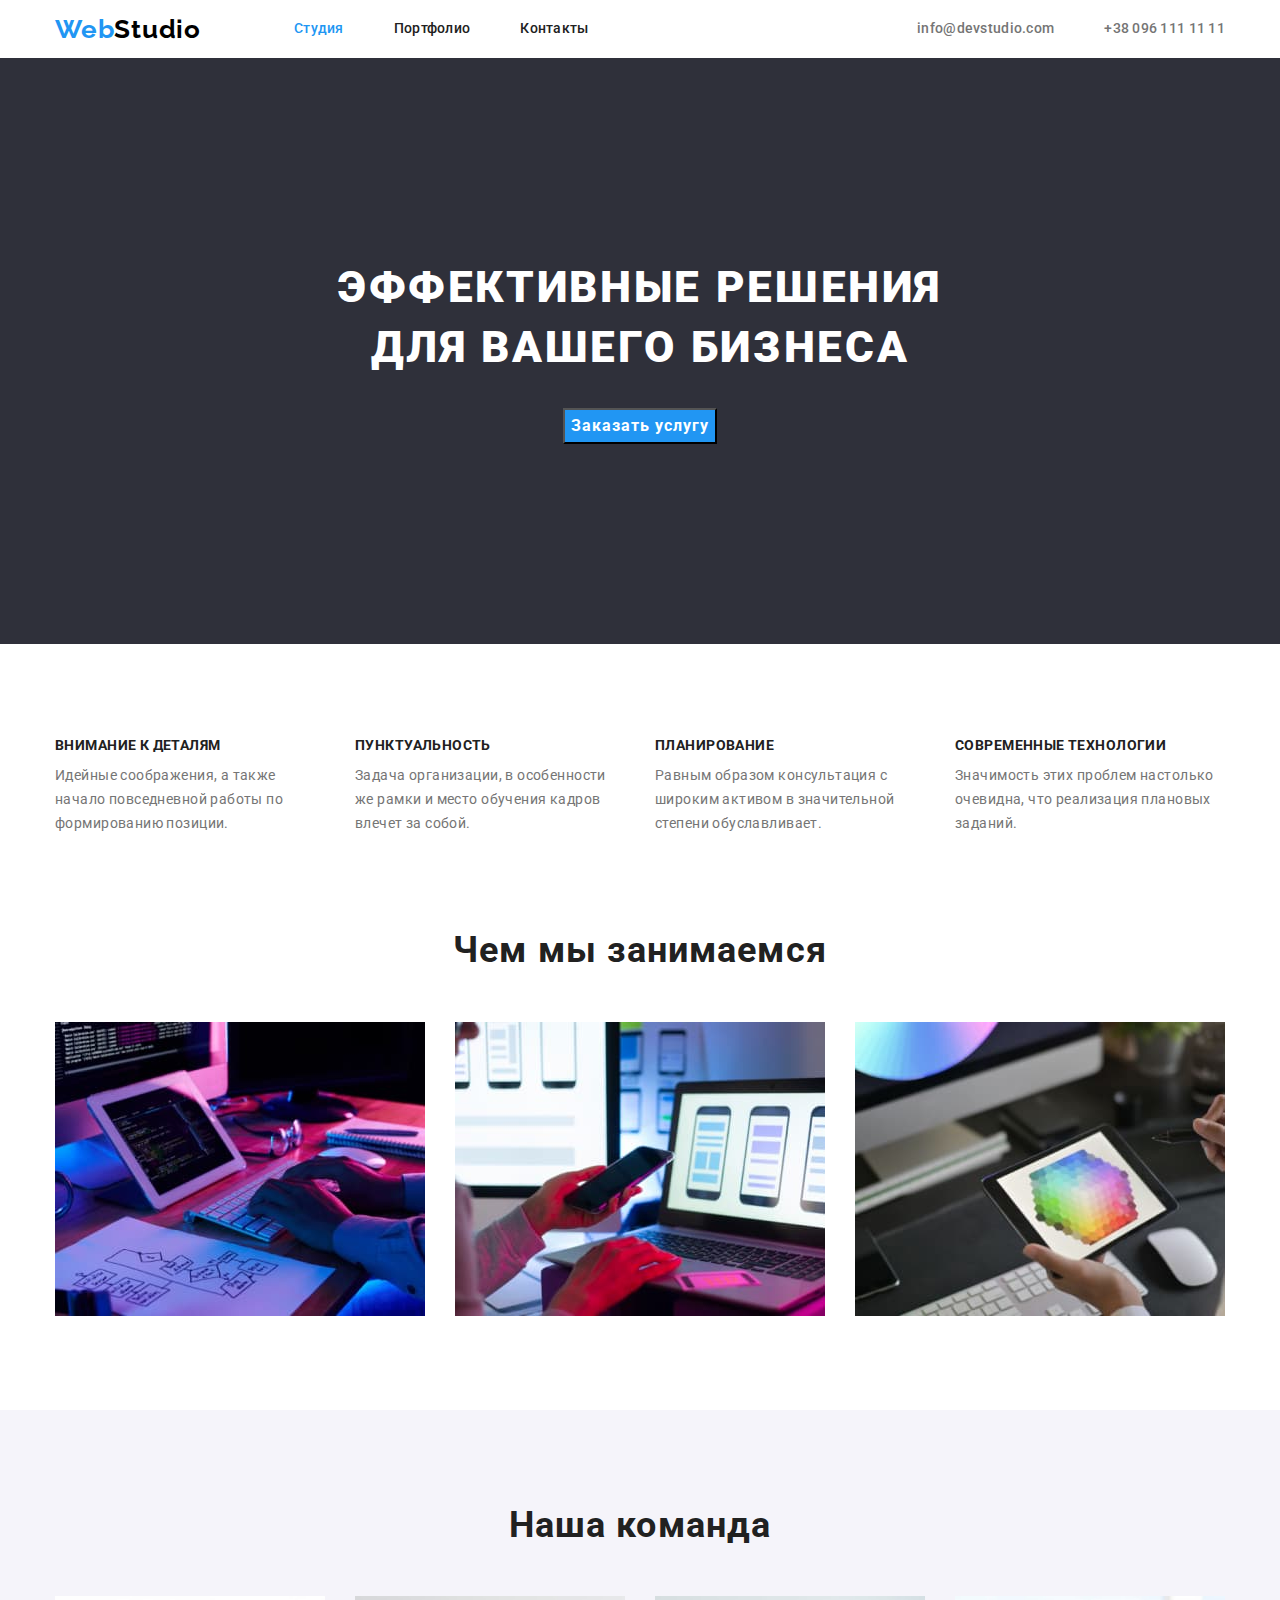
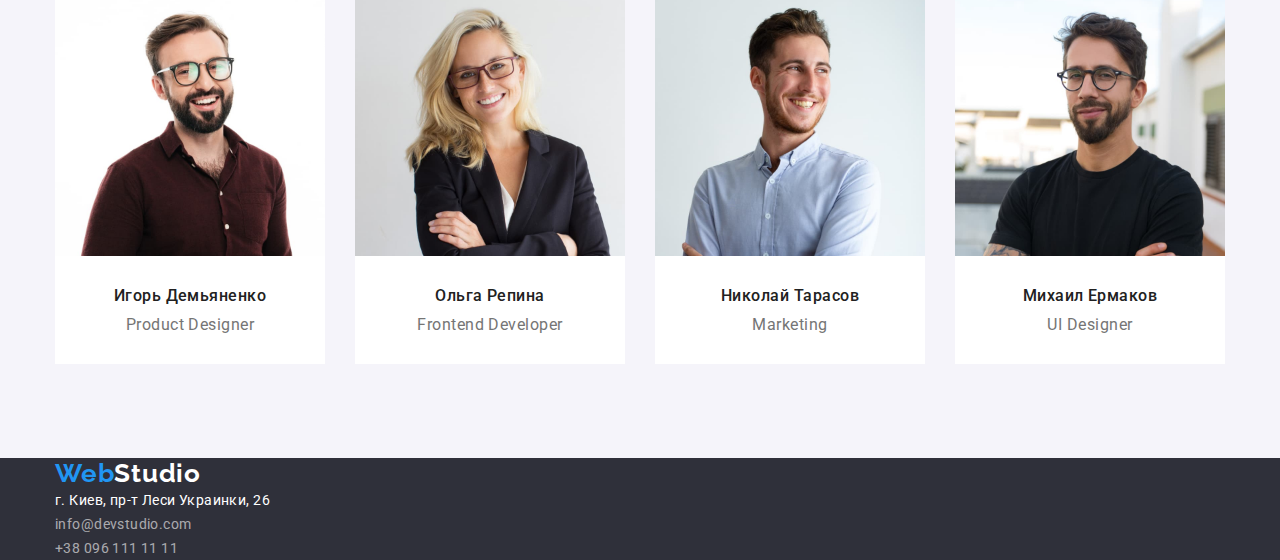
==== index.html @ 19ba5fe2 "добавляет блочную модель и флексбоксы" ====
<!DOCTYPE html>
<html lang="ru">
<head>
    <meta charset="UTF-8">
    <meta http-equiv="X-UA-Compatible" content="IE=edge">
    <meta name="viewport" content="width=device-width, initial-scale=1.0">
    <title>Студия</title>
    <link href="https://fonts.googleapis.com/css2?family=Raleway:wght@700&family=Roboto:wght@400;500;700;900&display=swap"
          rel="stylesheet">
    <link rel="stylesheet" href="https://cdnjs.cloudflare.com/ajax/libs/modern-normalize/1.0.0/modern-normalize.min.css">   
    <link rel="stylesheet" href="css/styles.css">
</head>
<body>
    <!--Site header -->
    <header class="page-header">
        <div class="container main-page">
            <nav class="header-nav">
                <a href="" class="logo">Web<span class="logo-studio">Studio</span></a>

                <ul class="site-nav list">
                    <li class="item"><a href="" class="link current">Студия</a></li>
                    <li class="item"><a href="./portfolio.html" class="link">Портфолио</a></li>
                    <li class="item"><a href="" class="link">Контакты</a></li>
                </ul>
            </nav>

                <ul class="auth list">
                    <li class="item"><a href="" class="auth-link">info@devstudio.com</a></li>
                    <li class="item"><a href="" class="auth-link">+38 096 111 11 11</a></li>
                </ul>
        </div>
    </header>

    <main>
        <!--Hero-->
        <section class="hero">
            <div class="section-hero">
                <h1 class="title">Эффективные решения <br />для вашего бизнеса</h1>
                <button type="button" class="button">Заказать услугу</button>
            </div>
        </section>
        <!--features-->
        <section class="section">
            <div class="container ">
                <ul class="feature list">
                    <li class="item">
                        <h3 class="section-title">Внимание к деталям</h3>
                        <p class="section-text">
                            Идейные соображения, а также
                            начало повседневной работы по
                            формированию позиции.
                        </p>
                    </li>
                    <li class="item">
                        <h3 class="section-title">Пунктуальность</h3>
                        <p class="section-text">
                            Задача организации, в особенности
                            же рамки и место обучения кадров
                            влечет за собой.
                        </p>
                    </li>
                    <li class="item">
                        <h3 class="section-title">Планирование</h3>
                        <p class="section-text">
                            Равным образом консультация с
                            широким активом в значительной
                            степени обуславливает.
                        </p>
                    </li>
                    <li class="item">
                        <h3 class="section-title">Современные технологии</h3>
                        <p class="section-text">
                            Значимость этих проблем настолько
                            очевидна, что реализация плановых
                            заданий.
                        </p>
                    </li>
                </ul>
            </div>
        </section>
        <!--Activities-->
        <section class="section no-padding">
            <div class="container">
                <h2 class="heading">Чем мы занимаемся</h2>

                <ul class="img list">
                    <li class="item"><img src="./images/workspace.jpg" alt="рабочее место" width="370"></li>
                    <li class="item"><img src="./images/computer.jpg" alt="компьютер" width="370"></li>
                    <li class="item"><img src="./images/tablet.jpg" alt="планшет" width="370"></li>
                </ul>
            </div>
        </section>
        <!--Team-->
        <section class="section team">
            <div class="container">
                <h2 class="caption">Наша команда</h2>

                <ul class="caption-content list">
                    <li class="item">
                        <div class="card-thumb">
                            <img class="no-gap" src="./images/igor.jpg" alt="igor" width="270">
                        </div>
                        <div class="card-content">
                            <h3 class="caption-title">Игорь Демьяненко</h3>
                            <p class="caption-text">Product Designer</p>
                        </div>
                    </li>
                    <li class="item">
                        <div class="card-thumb">
                            <img src="./images/olga.jpg" alt="olga" width="270">
                        </div>
                        <div class="card-content">
                            <h3 class="caption-title">Ольга Репина</h3>
                            <p class="caption-text">Frontend Developer</p>
                        </div>
                    </li>
                    <li class="item">
                        <div class="card-thumb">
                            <img src="./images/nickolas.jpg" alt="nickolas" width="270">
                        </div>
                        <div class="card-content">
                            <h3 class="caption-title">Николай Тарасов</h3>
                            <p class="caption-text">Marketing</p>
                        </div>
                    </li>
                    <li class="item">
                        <div class="card-thumb">
                            <img src="./images/michael.jpg" alt="michael" width="270">
                        </div>
                        <div class="card-content">
                            <h3 class="caption-title">Михаил Ермаков</h3>
                            <p class="caption-text">UI Designer</p>
                        </div>
                    </li>
                </ul>
            </div>
        </section>

    </main>
    <!--footer-->
    <footer class="footer">
        <div class="container">
            <a href="" class="footer-logo">Web<span class="footer-studio">Studio</span> </a>

            <address>
                <ul class="address list">
                    <li class="address-link">г. Киев, пр-т Леси Украинки, 26</li>
                    <li><a href="" class="footer-link">info@devstudio.com</a></li>
                    <li><a href="" class="footer-link">+38 096 111 11 11</a></li>
                </ul>
            </address>
        </div>
    </footer>

</body>
</html>
---- css/styles.css ----
:root {
  --primary-text-colour: #757575;
  --title-text-colour: #212121;
  --accent-text-colour: #2196f3;
  --primary-white-colour: #fff;
  --background-secondary-color: #2f303a;
  --background-grey-color: #f5f4fa;
}

body {
  background-color: var(--primary-white-colour);
  color: var(--primary-text-colour);
  font-family: Roboto, sans-serif;
}

.list {
  list-style: none;
  padding: 0;
  margin: 0;
}

/* Site header */

.container {
  width: 1200px;
  padding-left: 15px;
  padding-right: 15px;
  margin: 0 auto;
}

.main-page,
.header-nav {
  display: flex;
  align-items: center;  
}

 

.logo,
.footer-logo {
  color: var(--accent-text-colour);
  font-family: Raleway, sans-serif;
  font-weight: 700;
  font-size: 26px;
  line-height: 1.19;
  letter-spacing: 0.03em;
  text-decoration: none;
}

.logo-studio {
  color: #000000;
}

.site-nav {
  display: flex;
  margin-left: 93px;
}

.site-nav .item + .item {
  margin-left: 50px;
}

.link {
  display: block;
  padding-top: 21px;
  padding-bottom: 21px;
  
  color: var(--title-text-colour);
  font-weight: 500;
  font-size: 14px;
  line-height: 1.14;
  letter-spacing: 0.02em;
  text-decoration: none;
}

.link:hover,
.link:focus {
  color: var(--accent-text-colour);
}

.link.current {
  color: var(--accent-text-colour);
}

.auth  {
   display: flex;
   margin-left: auto;
}

.auth .item + .item {
  margin-left: 50px;
}

.auth-link {
  display: block;
  padding-top: 21px;
  padding-bottom: 21px;
  
  color: var(--primary-text-colour);
  font-weight: 500;
  font-size: 14px;
  line-height: 1.14;
  letter-spacing: 0.02em;
  text-decoration: none;
}

.auth-link:hover,
.auth-link:focus {
  color: var(--accent-text-colour);
}

/* Hero */

.hero {
  background-color: var(--background-secondary-color);
  text-align: center;
}

.section-hero {
  padding-top: 200px;
  padding-bottom: 200px;
}

.title {
  margin-top: 0;
  margin-bottom: 30px;

  color: var(--primary-white-colour);
  font-weight: 900;
  font-size: 44px;
  line-height: 1.36;
  letter-spacing: 0.06em;
  text-transform: uppercase;
}

.button {
  background-color: var(--accent-text-colour);
  color: var(--primary-white-colour);

  font-weight: 700;
  font-size: 16px;
  line-height: 1.88;
  letter-spacing: 0.06em;
  cursor: pointer;
}

/* features */

.section {
  padding-top: 94px;
  padding-bottom: 94px;
}

.section.no-padding {
  padding-top: 0;
  padding-bottom: 94px;
}

.feature {
  display: flex;
}

.feature .item + .item {
  margin-left: 30px;
}

.feature .item {
  width: 270px;
}

.section-title {
  margin-top: 0;
  margin-bottom: 10px;

  color: var(--title-text-colour);
  font-weight: 700;
  font-size: 14px;
  line-height: 1.14;
  letter-spacing: 0.03em;
  text-transform: uppercase;
}

.section-text {
  margin-top: 0;
  margin-bottom: 0;

  font-weight: 400;
  font-size: 14px;
  line-height: 1.71;
  letter-spacing: 0.03em;
}

/* Activities */

.heading {
  margin-top: 0;
  margin-bottom: 50px;

  color: var(--title-text-colour);
  font-weight: 700;
  font-size: 36px;
  line-height: 1.17;
  text-align: center;
  letter-spacing: 0.03em;
}

.img  {
  display: flex;

  margin-top: 0;
  margin-bottom: 0;
}

.img .item + .item {
  margin-left: 30px;
}


/* Team */

.team {
  background: var(--background-grey-color);  
}

.caption {
  margin-top: 0;
  margin-bottom: 50px;

  color: var(--title-text-colour);
  font-weight: 700;
  font-size: 36px;
  line-height: 1.17;
  text-align: center;
  letter-spacing: 0.03em;
}

.caption-content {
  display: flex; 
}

.caption-content .item + .item {
  margin-left: 30px;
}

img {
  display: block;
  max-width: 100%;
  height: auto;
}

.card-content {
  background-color: var(--primary-white-colour);
  text-align: center;
  padding-top: 30px;
  padding-bottom: 30px;
}

.caption-title {
  margin-top: 0;
  margin-bottom: 10px;

  color: var(--title-text-colour);
  font-weight: 500;
  font-size: 16px;
  line-height: 1.19;
  letter-spacing: 0.03em;
}

.caption-text {
  margin-bottom: 0;
  margin-top: 0;

  font-weight: 400;
  font-size: 16px;
  line-height: 1.19;
  letter-spacing: 0.03em;
}

/* footer */
.footer {
  background-color: var(--background-secondary-color);
}

.footer-studio {
  color: var(--primary-white-colour);
}

.address-link {
  color: var(--primary-white-colour);
  font-style: normal;
  font-weight: 400;
  font-size: 14px;
  line-height: 1.71;
  letter-spacing: 0.03em;
}

.footer-link {
  color: rgba(255, 255, 255, 0.6);
  font-style: normal;
  font-weight: 400;
  font-size: 14px;
  line-height: 1.71;
  letter-spacing: 0.03em;
  text-decoration: none;
}

.footer-link:hover,
.footer-link:focus {
  color: var(--accent-text-colour);
}

/* portfolio */

/* portfolio button */

.btn {
  display: flex;
  justify-content: center;
  margin-bottom: 34px;
}

.btn .item + .item {
  margin-left: 8px;
}

.btn-link {
  
  border-radius: 4px;
  padding: 6px 22px;

  background-color: #f5f4fa;
  color: var(--title-text-colour);
  font-weight: 500;
  font-size: 16px;
  line-height: 1.63;
  letter-spacing: 0.03em;
  cursor: pointer;
}

.btn-link:hover,
.btn-link:focus {
  background-color: var(--accent-text-colour);
  color: var(--primary-white-colour);
}

/* portfolio img  */

.portfolio-ection {
  display: flex;
  flex-wrap: wrap;
  
  margin-left: -30px;
  margin-bottom: -30px;  
}
 
.portfolio-ection .item {
  flex-basis: calc(100% / 3 - 90px);

  margin-left: 30px;
  margin-bottom: 30px;    
}

.portfolio-title {
  color: var(--title-text-colour);
  font-weight: 700;
  font-size: 18px;
  line-height: 2;
  letter-spacing: 0.06em;
}

.portfolio-text {
  font-weight: 400;
  font-size: 16px;
  line-height: 1.88;
  letter-spacing: 0.03em;
}
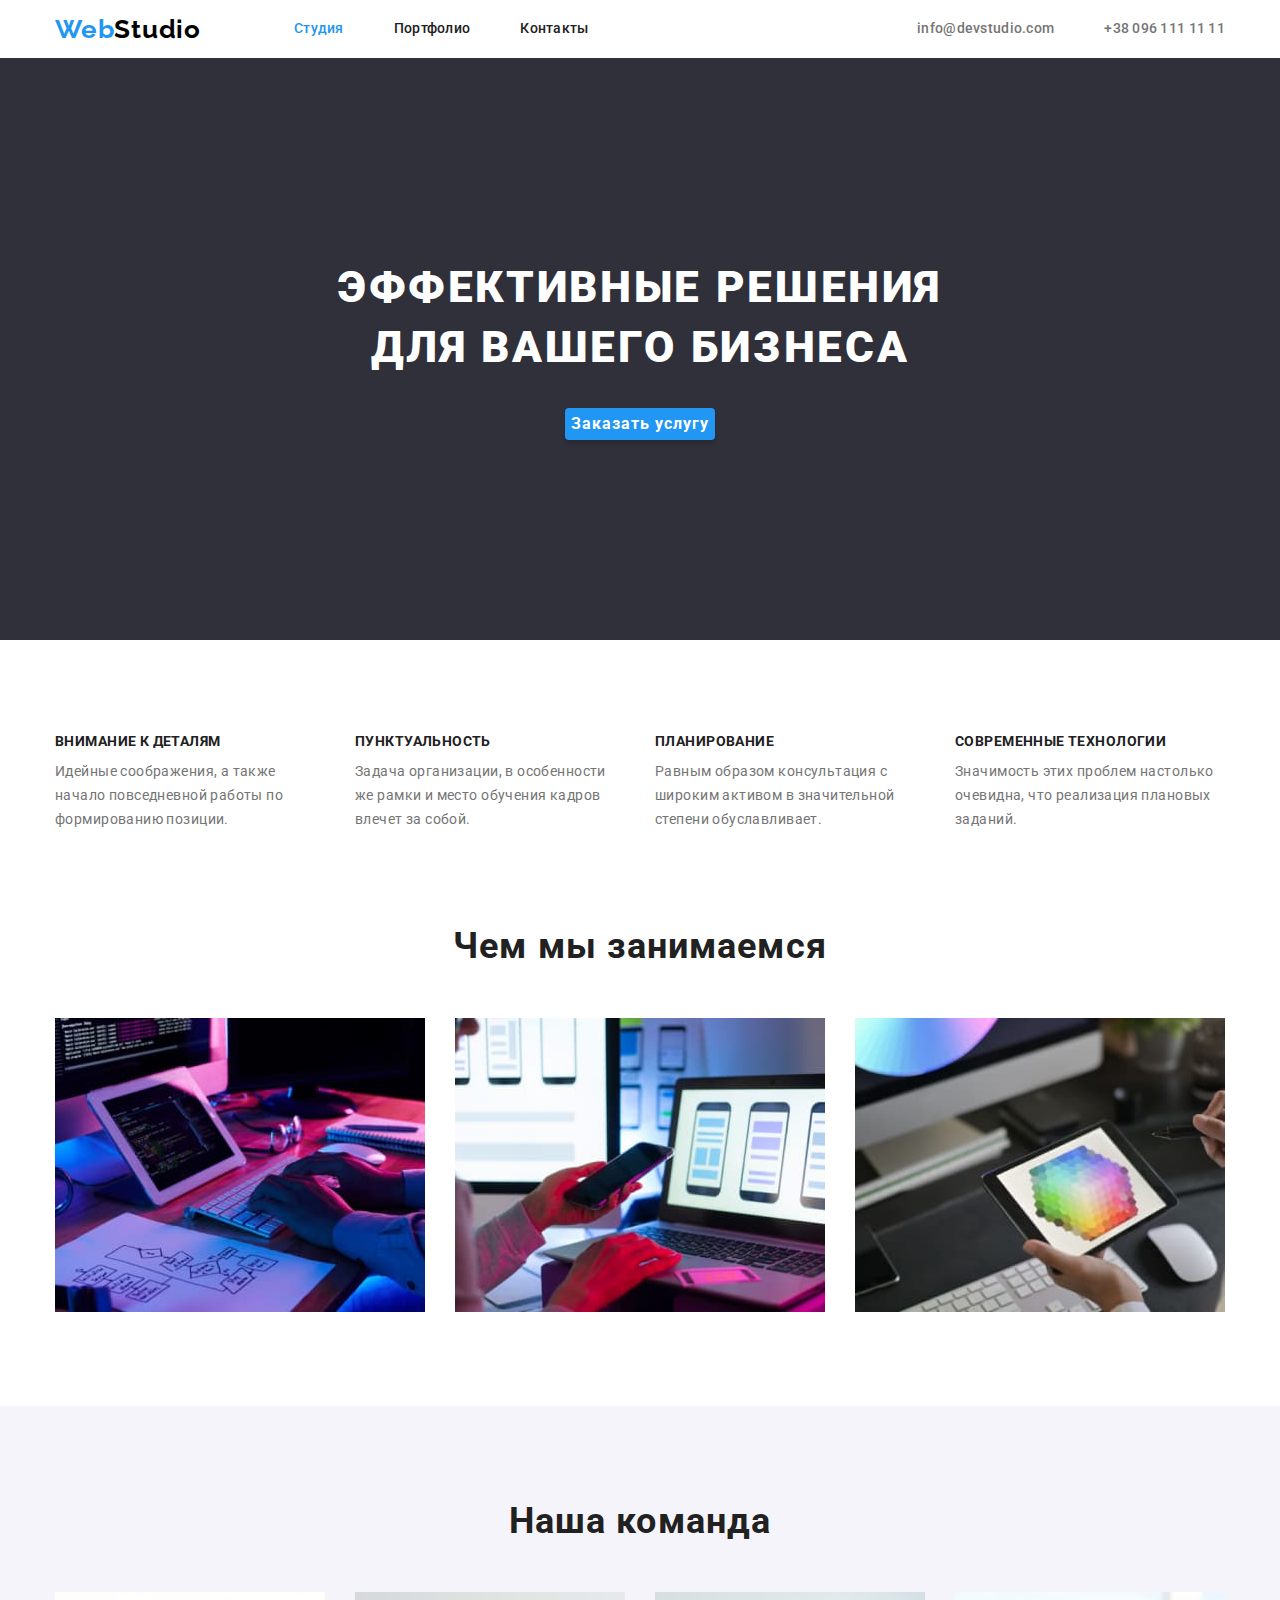
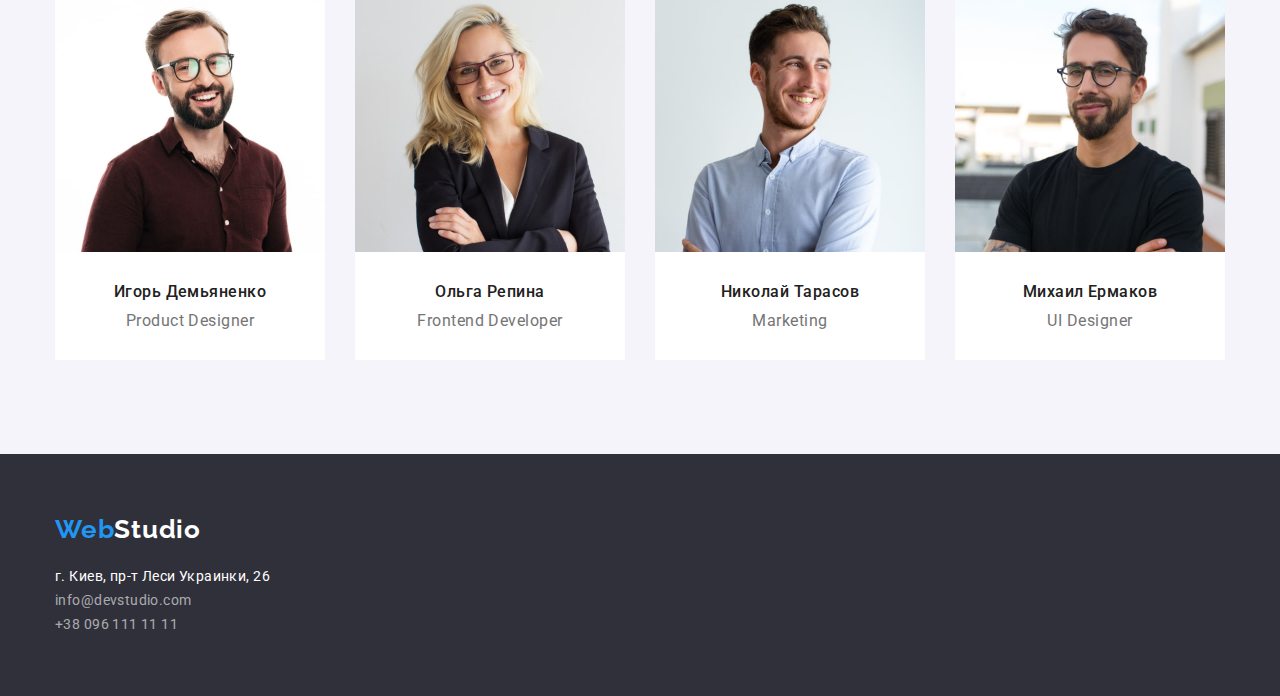
==== commit 2d09a4b3: "добавляет изменения в hero" ====
--- a/index.html
+++ b/index.html
@@ -35,7 +35,7 @@
         <!--Hero-->
         <section class="hero">
             <div class="section-hero">
-                <h1 class="title">Эффективные решения <br />для вашего бизнеса</h1>
+                <h1 class="title">Эффективные решения для вашего бизнеса</h1>
                 <button type="button" class="button">Заказать услугу</button>
             </div>
         </section>
--- a/css/styles.css
+++ b/css/styles.css
@@ -13,6 +13,10 @@
   font-family: Roboto, sans-serif;
 }
 
+img {
+  display: block;
+}
+
 .list {
   list-style: none;
   padding: 0;
@@ -31,10 +35,8 @@
 .main-page,
 .header-nav {
   display: flex;
-  align-items: center;  
-}
-
- 
+  align-items: center;
+}
 
 .logo,
 .footer-logo {
@@ -64,7 +66,7 @@
   display: block;
   padding-top: 21px;
   padding-bottom: 21px;
-  
+
   color: var(--title-text-colour);
   font-weight: 500;
   font-size: 14px;
@@ -82,9 +84,9 @@
   color: var(--accent-text-colour);
 }
 
-.auth  {
-   display: flex;
-   margin-left: auto;
+.auth {
+  display: flex;
+  margin-left: auto;
 }
 
 .auth .item + .item {
@@ -95,7 +97,7 @@
   display: block;
   padding-top: 21px;
   padding-bottom: 21px;
-  
+
   color: var(--primary-text-colour);
   font-weight: 500;
   font-size: 14px;
@@ -122,8 +124,8 @@
 }
 
 .title {
-  margin-top: 0;
-  margin-bottom: 30px;
+  width: 696px;
+  margin: 0 auto;
 
   color: var(--primary-white-colour);
   font-weight: 900;
@@ -134,8 +136,13 @@
 }
 
 .button {
+  border: none;
+  margin-top: 30px;
+
   background-color: var(--accent-text-colour);
   color: var(--primary-white-colour);
+  box-shadow: 0px 4px 4px rgba(0, 0, 0, 0.15);
+  border-radius: 4px;
 
   font-weight: 700;
   font-size: 16px;
@@ -204,22 +211,18 @@
   letter-spacing: 0.03em;
 }
 
-.img  {
-  display: flex;
-
-  margin-top: 0;
-  margin-bottom: 0;
+.img {
+  display: flex;
 }
 
 .img .item + .item {
   margin-left: 30px;
 }
 
-
 /* Team */
 
 .team {
-  background: var(--background-grey-color);  
+  background: var(--background-grey-color);
 }
 
 .caption {
@@ -235,17 +238,11 @@
 }
 
 .caption-content {
-  display: flex; 
+  display: flex;
 }
 
 .caption-content .item + .item {
   margin-left: 30px;
-}
-
-img {
-  display: block;
-  max-width: 100%;
-  height: auto;
 }
 
 .card-content {
@@ -279,10 +276,16 @@
 /* footer */
 .footer {
   background-color: var(--background-secondary-color);
+  padding-top: 60px;
+  padding-bottom: 60px;
 }
 
 .footer-studio {
   color: var(--primary-white-colour);
+}
+
+.address {
+  margin-top: 20px;
 }
 
 .address-link {
@@ -295,6 +298,8 @@
 }
 
 .footer-link {
+  margin-top: 9px;
+
   color: rgba(255, 255, 255, 0.6);
   font-style: normal;
   font-weight: 400;
@@ -311,6 +316,14 @@
 
 /* portfolio */
 
+/* site header */
+
+.portfolio-heder {
+  border-bottom-width: 1px;
+  border-bottom-style: solid;
+  border-bottom-color: #ececec;
+}
+
 /* portfolio button */
 
 .btn {
@@ -324,7 +337,7 @@
 }
 
 .btn-link {
-  
+  border: 1px solid #eeeeee;
   border-radius: 4px;
   padding: 6px 22px;
 
@@ -341,6 +354,8 @@
 .btn-link:focus {
   background-color: var(--accent-text-colour);
   color: var(--primary-white-colour);
+  border: 1px solid #eeeeee;
+  border-radius: 4px;
 }
 
 /* portfolio img  */
@@ -348,19 +363,27 @@
 .portfolio-ection {
   display: flex;
   flex-wrap: wrap;
-  
+
   margin-left: -30px;
-  margin-bottom: -30px;  
-}
- 
+  margin-bottom: -30px;
+}
+
 .portfolio-ection .item {
   flex-basis: calc(100% / 3 - 90px);
 
   margin-left: 30px;
-  margin-bottom: 30px;    
+  margin-bottom: 30px;
+}
+
+.portfolio-content {
+  border: 1px solid #eee;
+  padding: 24px 20px;
 }
 
 .portfolio-title {
+  margin-top: 0;
+  margin-bottom: 4px;
+
   color: var(--title-text-colour);
   font-weight: 700;
   font-size: 18px;
@@ -369,6 +392,7 @@
 }
 
 .portfolio-text {
+  margin: 0;
   font-weight: 400;
   font-size: 16px;
   line-height: 1.88;
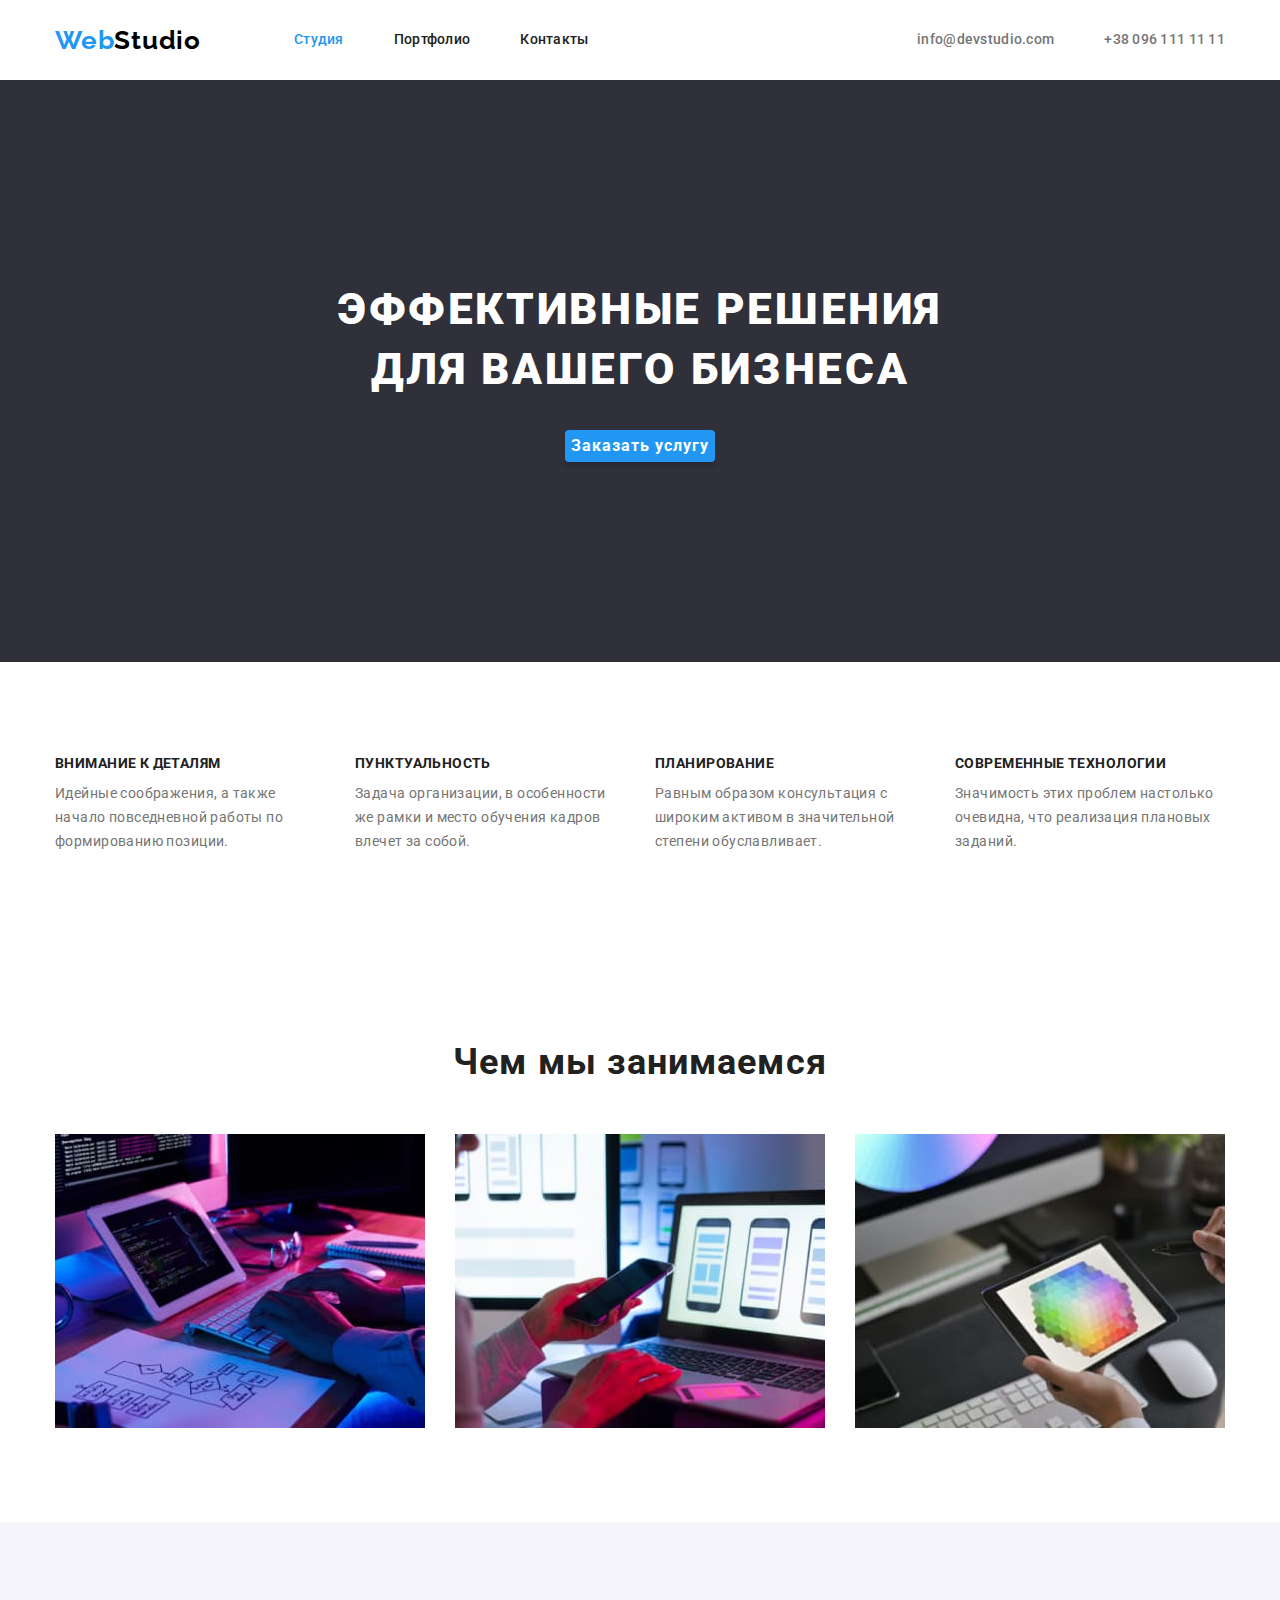
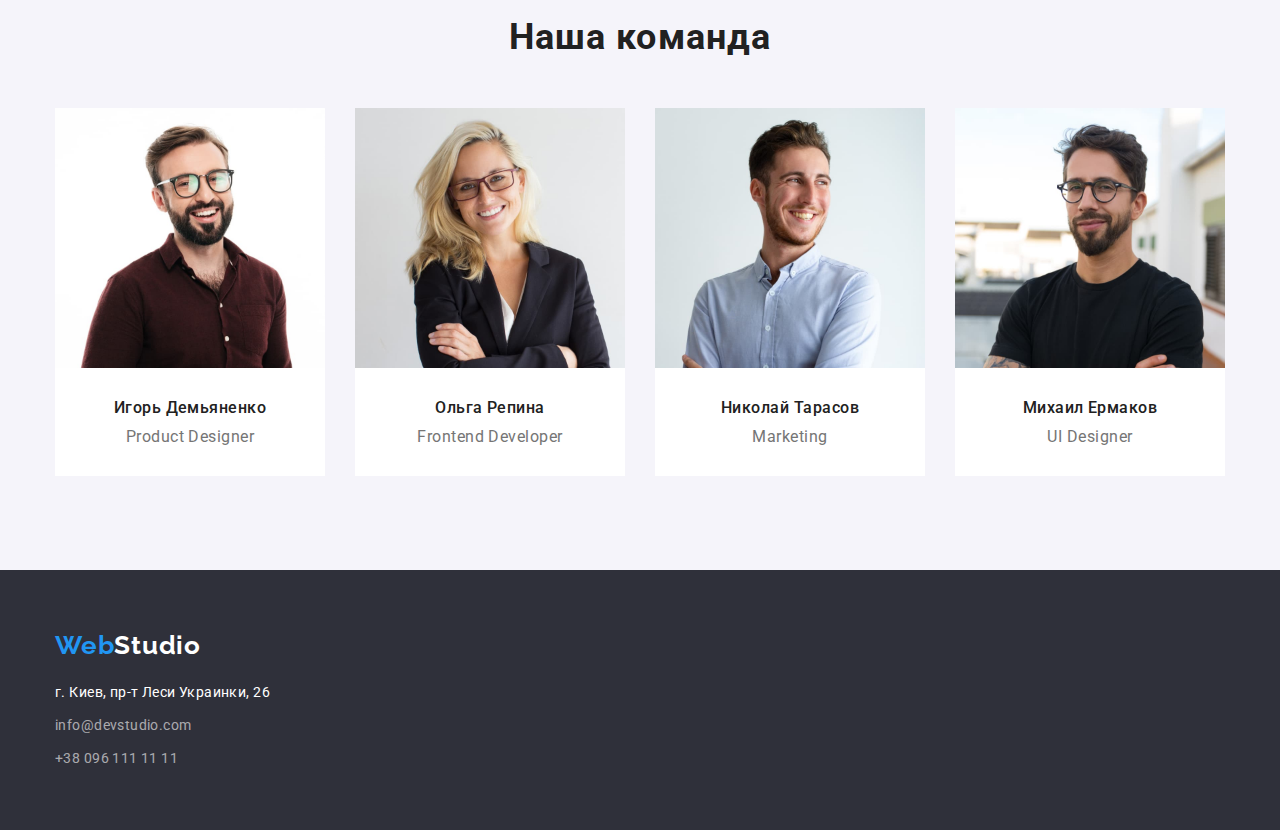
==== commit 006ff3e8: "добавляет правки ментора" ====
--- a/index.html
+++ b/index.html
@@ -25,8 +25,8 @@
             </nav>
 
                 <ul class="auth list">
-                    <li class="item"><a href="" class="auth-link">info@devstudio.com</a></li>
-                    <li class="item"><a href="" class="auth-link">+38 096 111 11 11</a></li>
+                    <li class="item"><a href="mailto:info@devstudio.com" class="auth-link">info@devstudio.com</a></li>
+                    <li class="item"><a href="tel:+380961111111" class="auth-link">+38 096 111 11 11</a></li>
                 </ul>
         </div>
     </header>
@@ -97,6 +97,7 @@
 
                 <ul class="caption-content list">
                     <li class="item">
+                        <article class="caption-card">
                         <div class="card-thumb">
                             <img class="no-gap" src="./images/igor.jpg" alt="igor" width="270">
                         </div>
@@ -104,8 +105,10 @@
                             <h3 class="caption-title">Игорь Демьяненко</h3>
                             <p class="caption-text">Product Designer</p>
                         </div>
+                        </article>
                     </li>
                     <li class="item">
+                        <article class="caption-card">
                         <div class="card-thumb">
                             <img src="./images/olga.jpg" alt="olga" width="270">
                         </div>
@@ -113,8 +116,10 @@
                             <h3 class="caption-title">Ольга Репина</h3>
                             <p class="caption-text">Frontend Developer</p>
                         </div>
+                        </article>
                     </li>
                     <li class="item">
+                        <article class="caption-card">
                         <div class="card-thumb">
                             <img src="./images/nickolas.jpg" alt="nickolas" width="270">
                         </div>
@@ -122,8 +127,10 @@
                             <h3 class="caption-title">Николай Тарасов</h3>
                             <p class="caption-text">Marketing</p>
                         </div>
+                        </article>
                     </li>
                     <li class="item">
+                        <article class="caption-card">
                         <div class="card-thumb">
                             <img src="./images/michael.jpg" alt="michael" width="270">
                         </div>
@@ -131,6 +138,7 @@
                             <h3 class="caption-title">Михаил Ермаков</h3>
                             <p class="caption-text">UI Designer</p>
                         </div>
+                        </article>
                     </li>
                 </ul>
             </div>
@@ -141,12 +149,11 @@
     <footer class="footer">
         <div class="container">
             <a href="" class="footer-logo">Web<span class="footer-studio">Studio</span> </a>
-
-            <address>
+            <address class="footer-address">
+                    <p class="address-link">г. Киев, пр-т Леси Украинки, 26</p>
                 <ul class="address list">
-                    <li class="address-link">г. Киев, пр-т Леси Украинки, 26</li>
-                    <li><a href="" class="footer-link">info@devstudio.com</a></li>
-                    <li><a href="" class="footer-link">+38 096 111 11 11</a></li>
+                    <li><a href="mailto:info@devstudio.com" class="footer-link">info@devstudio.com</a></li>
+                    <li class="tel"><a href="tel:+380961111111" class="footer-link">+38 096 111 11 11</a></li>
                 </ul>
             </address>
         </div>
--- a/css/styles.css
+++ b/css/styles.css
@@ -15,6 +15,8 @@
 
 img {
   display: block;
+  max-width: 100%;
+  margin: 0;
 }
 
 .list {
@@ -64,8 +66,8 @@
 
 .link {
   display: block;
-  padding-top: 21px;
-  padding-bottom: 21px;
+  padding-top: 32px;
+  padding-bottom: 32px;
 
   color: var(--title-text-colour);
   font-weight: 500;
@@ -95,8 +97,8 @@
 
 .auth-link {
   display: block;
-  padding-top: 21px;
-  padding-bottom: 21px;
+  padding-top: 32px;
+  padding-bottom: 32px;
 
   color: var(--primary-text-colour);
   font-weight: 500;
@@ -158,7 +160,7 @@
   padding-bottom: 94px;
 }
 
-.section.no-padding {
+.section .no-padding {
   padding-top: 0;
   padding-bottom: 94px;
 }
@@ -245,11 +247,14 @@
   margin-left: 30px;
 }
 
+.caption-card {
+  width: 270px;
+}
+
 .card-content {
   background-color: var(--primary-white-colour);
   text-align: center;
-  padding-top: 30px;
-  padding-bottom: 30px;
+  padding: 30px;
 }
 
 .caption-title {
@@ -284,11 +289,14 @@
   color: var(--primary-white-colour);
 }
 
-.address {
+.footer-address {
   margin-top: 20px;
 }
 
 .address-link {
+  margin-top: 0;
+  margin-bottom: 0;
+
   color: var(--primary-white-colour);
   font-style: normal;
   font-weight: 400;
@@ -297,9 +305,11 @@
   letter-spacing: 0.03em;
 }
 
+.address {
+  margin-top: 9px;
+}
+
 .footer-link {
-  margin-top: 9px;
-
   color: rgba(255, 255, 255, 0.6);
   font-style: normal;
   font-weight: 400;
@@ -312,6 +322,10 @@
 .footer-link:hover,
 .footer-link:focus {
   color: var(--accent-text-colour);
+}
+
+.tel {
+  margin-top: 9px;
 }
 
 /* portfolio */
@@ -329,7 +343,7 @@
 .btn {
   display: flex;
   justify-content: center;
-  margin-bottom: 34px;
+  margin-bottom: 50px;
 }
 
 .btn .item + .item {
@@ -375,6 +389,10 @@
   margin-bottom: 30px;
 }
 
+.card {
+  width: 370px;
+}
+
 .portfolio-content {
   border: 1px solid #eee;
   padding: 24px 20px;
